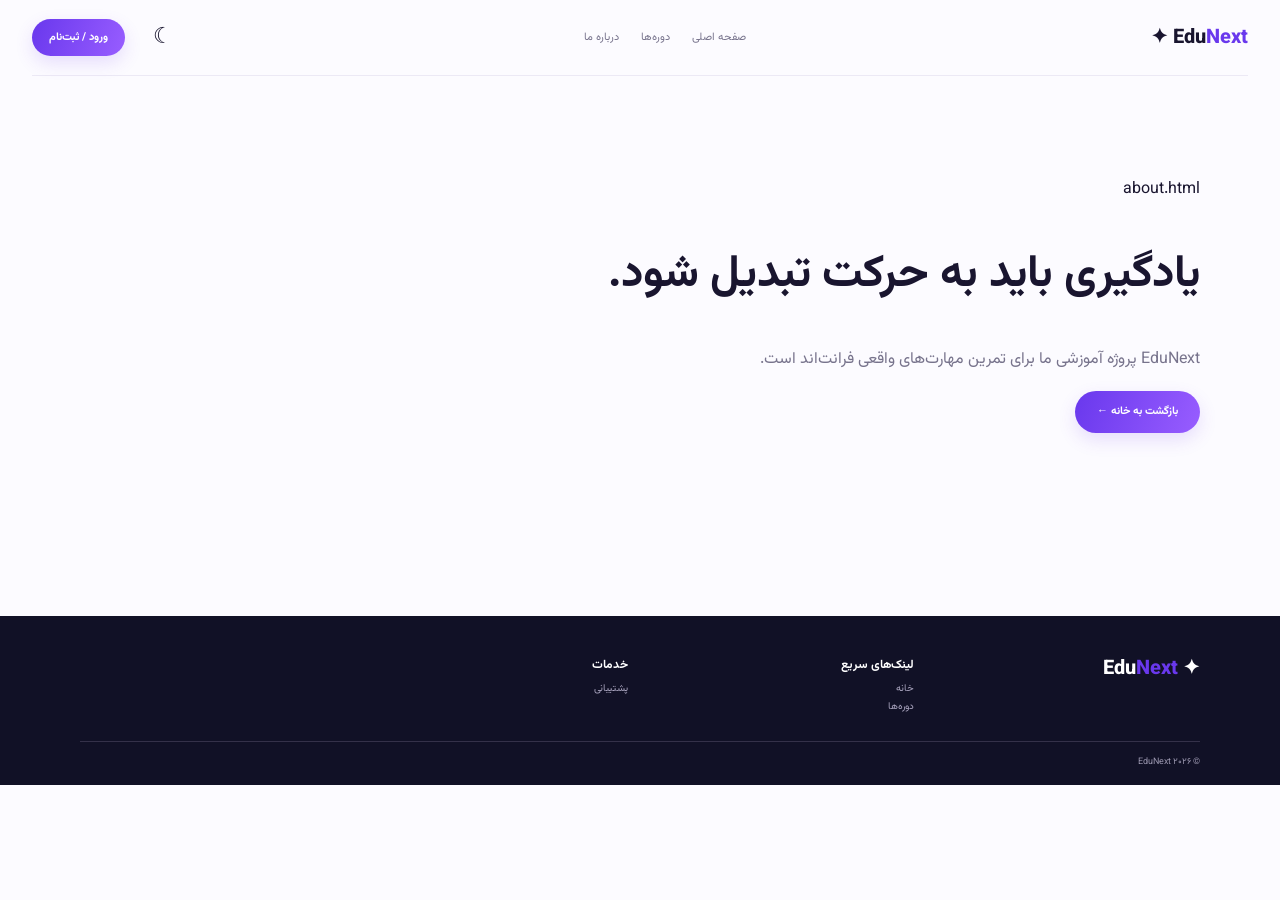
==== about.html @ 9e2955ca "EduNext: dark mode and scroll reveal" ====
<!doctype html>
<html lang="fa" dir="rtl">

<head>
    <meta charset="UTF-8">
    <meta name="viewport" content="width=device-width,initial-scale=1">
    <title>یادگیری باید به حرکت تبدیل شود. | EduNext</title>
    <link rel="stylesheet" href="css/styles.css">
    <script src="js/app.js" defer></script>
</head>

<body>
    <header class="header"><a class="logo" href="index.html">✦ Edu<span>Next</span></a>
        <nav><a href="index.html">صفحه اصلی</a><a href="courses.html">دوره‌ها</a><a href="about.html">درباره ما</a>
        </nav>
        <div class="tools"><button class="icon" data-theme-toggle aria-label="تغییر حالت شب و روز">☾</button><a
                class="btn small" href="auth.html">ورود / ثبت‌نام</a></div>
    </header>
    <main class="inner-page wrap"><label>about.html</label>
        <h1>یادگیری باید به حرکت تبدیل شود.</h1>
        <p>EduNext پروژه آموزشی ما برای تمرین مهارت‌های واقعی فرانت‌اند است.</p><a class="btn" href="index.html">بازگشت
            به خانه ←</a>
    </main>
    <footer>
        <div class="footer wrap">
            <div><a class="logo" href="index.html">✦ Edu<span>Next</span></a></div>
            <div><b>لینک‌های سریع</b><a href="index.html">خانه</a><a href="courses.html">دوره‌ها</a></div>
            <div><b>خدمات</b><a href="about.html">پشتیبانی</a></div><small>© ۲۰۲۶ EduNext</small>
        </div>
    </footer>
</body>

</html>
---- css/styles.css ----
@import url('https://fonts.googleapis.com/css2?family=Vazirmatn:wght@400;500;600;700;800&display=swap');

:root {
    --bg: #fcfbff;
    --surface: #fff;
    --ink: #19152f;
    --muted: #77738c;
    --line: #ece9f5;
    --purple: #6938ed;
    --pale: #f0eaff;
    --footer: #111126;
    --shadow: 0 12px 35px #34206412
}

* {
    box-sizing: border-box
}

body {
    margin: 0;
    background: var(--bg);
    color: var(--ink);
    font-family: Vazirmatn, Tahoma, sans-serif;
    line-height: 1.8
}

a {
    text-decoration: none;
    color: inherit
}

button,
input {
    font: inherit
}

.wrap {
    width: min(1120px, calc(100% - 64px));
    margin: auto
}

.header {
    width: min(1280px, calc(100% - 64px));
    min-height: 76px;
    margin: auto;
    display: flex;
    align-items: center;
    justify-content: space-between;
    gap: 20px;
    border-bottom: 1px solid var(--line)
}

.logo {
    direction: ltr;
    font-size: 20px;
    font-weight: 800
}

.logo b {
    color: var(--purple)
}

.logo span {
    color: var(--purple)
}

nav,
.tools {
    display: flex;
    align-items: center;
    gap: 22px
}

nav a {
    font-size: 11px;
    color: var(--muted);
    padding: 10px 0
}

nav a:hover,
nav a.active {
    color: var(--purple);
    border-bottom: 2px solid var(--purple)
}

.icon {
    border: 0;
    background: none;
    color: var(--ink);
    font-size: 22px;
    cursor: pointer
}

.btn {
    display: inline-flex;
    align-items: center;
    justify-content: center;
    gap: 8px;
    padding: 11px 22px;
    border-radius: 30px;
    background: linear-gradient(110deg, #6938ed, #985dff);
    color: white;
    font-size: 11px;
    font-weight: 700;
    box-shadow: 0 7px 18px #6938ed26
}

.btn.small {
    padding: 9px 17px
}

.btn.outline {
    background: transparent;
    border: 1px solid #b9a6ec;
    color: var(--ink);
    box-shadow: none
}

.hero {
    min-height: 370px;
    display: grid;
    grid-template-columns: 1fr 1fr;
    align-items: center;
    gap: 30px;
    overflow: hidden
}

.hero-copy {
    padding: 30px 0
}

.hero-copy label,
.courses label,
.reviews>label {
    color: var(--purple);
    font-size: 11px;
    font-weight: 700
}

.hero h1 {
    font-size: clamp(36px, 4.5vw, 54px);
    line-height: 1.45;
    margin: 12px 0
}

.hero h1 em {
    font-style: normal;
    color: var(--purple)
}

.hero-copy p {
    max-width: 450px;
    color: var(--muted);
    font-size: 13px;
    line-height: 2.1
}

.actions {
    display: flex;
    gap: 12px;
    margin-top: 22px
}

.art {
    height: 340px;
    position: relative;
    isolation: isolate
}

.blob {
    position: absolute;
    inset: -35px -25px -20px;
    background: radial-gradient(ellipse, #c5a5ff 0, #e7dcff 55%, transparent 72%);
    border-radius: 50%
}

.person {
    position: absolute;
    bottom: 0;
    left: 12%;
    width: 70%;
    height: 285px
}

.hair {
    position: absolute;
    z-index: 3;
    top: 3px;
    left: 34%;
    width: 115px;
    height: 150px;
    border-radius: 55%;
    background: #21152f
}

.face {
    position: absolute;
    z-index: 2;
    top: 34px;
    left: 43%;
    width: 85px;
    height: 100px;
    border-radius: 48%;
    background: linear-gradient(120deg, #f4c5a5, #d99578)
}

.hoodie {
    position: absolute;
    bottom: 0;
    left: 15%;
    width: 75%;
    height: 150px;
    border-radius: 90px 90px 0 0;
    background: linear-gradient(120deg, #4b22a6, #9562ec)
}

.laptop {
    position: absolute;
    z-index: 4;
    bottom: 7px;
    left: 0;
    width: 63%;
    height: 105px;
    border: 7px solid #c9c8d8;
    border-radius: 10px;
    background: linear-gradient(140deg, #22233e, #55516e);
    color: white;
    text-align: center;
    padding-top: 20px;
    transform: skewY(-7deg)
}

.laptop b {
    color: #bca0ff;
    font-size: 22px
}

.chip {
    position: absolute;
    z-index: 5;
    background: white;
    border: 1px solid #eee7ff;
    border-radius: 13px;
    box-shadow: var(--shadow);
    color: var(--purple)
}

.rating {
    left: 1%;
    top: 48%;
    padding: 8px 13px;
    display: grid;
    transform: rotate(-6deg)
}

.rating b {
    font-size: 21px
}

.rating small {
    font-size: 9px
}

.play {
    right: 10%;
    top: 30%;
    padding: 8px 15px;
    font-size: 24px
}

.cap {
    right: 3%;
    top: 10%;
    padding: 5px 13px;
    font-size: 28px
}

.benefits {
    display: grid;
    grid-template-columns: repeat(4, 1fr);
    padding: 17px;
    border: 1px solid var(--line);
    border-radius: 25px;
    background: var(--surface);
    box-shadow: var(--shadow)
}

.benefits article {
    display: flex;
    align-items: center;
    justify-content: center;
    gap: 10px;
    border-left: 1px solid var(--line)
}

.benefits article:last-child {
    border: 0
}

.benefits i {
    font-style: normal;
    color: var(--purple);
    font-size: 26px
}

.benefits b,
.benefits small {
    display: block
}

.benefits b {
    font-size: 10px
}

.benefits small {
    font-size: 9px;
    color: var(--muted)
}

.courses,
.reviews {
    padding-block: 60px 25px
}

.heading {
    display: flex;
    align-items: end;
    justify-content: space-between;
    margin-bottom: 18px
}

.heading h2,
.reviews h2 {
    font-size: 22px;
    margin: 5px 0
}

.grid {
    display: grid;
    grid-template-columns: repeat(4, 1fr);
    gap: 13px
}

.course {
    border: 1px solid var(--line);
    border-radius: 12px;
    overflow: hidden;
    background: var(--surface);
    box-shadow: var(--shadow);
    transition: .25s
}

.course:hover {
    transform: translateY(-5px)
}

.cover {
    height: 110px;
    display: grid;
    place-items: center;
    position: relative;
    color: white
}

.cover strong {
    font-size: 34px;
    z-index: 1
}

.cover span {
    position: absolute;
    bottom: 9px;
    left: 10px;
    border: 1px solid white;
    border-radius: 50%;
    padding: 4px 8px
}

.ux {
    background: linear-gradient(130deg, #21143e, #7860b9)
}

.py {
    background: linear-gradient(130deg, #092e4d, #167fa3)
}

.js {
    background: linear-gradient(130deg, #17192b, #51456f)
}

.design {
    background: linear-gradient(130deg, #17182f, #9a6a53)
}

.info {
    padding: 10px
}

.info b {
    font-size: 11px
}

.info small {
    display: flex;
    justify-content: space-between;
    margin-top: 8px;
    padding-top: 7px;
    border-top: 1px solid var(--line);
    font-size: 9px;
    color: var(--muted)
}

.info i {
    font-style: normal;
    color: #ffb52e
}

.promo {
    margin-top: 25px;
    padding: 25px 32px;
    display: flex;
    justify-content: space-between;
    align-items: center;
    border-radius: 17px;
    background: radial-gradient(ellipse at 85%, #a66bff, transparent 42%), linear-gradient(110deg, #15112e, #743be4);
    color: white
}

.promo small {
    padding: 5px 12px;
    border-radius: 20px;
    background: #ffffff20
}

.promo h2 {
    font-size: 19px;
    margin: 9px 0 2px
}

.promo p {
    font-size: 11px;
    color: #e5dcff;
    margin: 0 0 12px
}

.white {
    background: white;
    color: #30206d
}

.promo-art {
    font-size: 80px
}

.promo-art b {
    font-size: 45px;
    color: #c8aaff
}

.review-grid {
    display: grid;
    grid-template-columns: repeat(3, 1fr);
    gap: 13px
}

.review-grid article {
    padding: 18px;
    border: 1px solid var(--line);
    border-radius: 12px;
    background: var(--surface);
    font-size: 11px;
    box-shadow: var(--shadow)
}

.review-grid b {
    display: block;
    margin-top: 12px;
    color: var(--purple);
    font-size: 10px
}

.newsletter {
    display: flex;
    align-items: center;
    gap: 15px;
    margin-block: 28px 12px;
    padding: 15px 22px;
    border-radius: 15px;
    background: #17142d;
    color: white
}

.newsletter>b {
    font-size: 25px;
    color: #a77aff
}

.newsletter strong {
    flex: 1;
    font-size: 11px
}

.newsletter form {
    display: flex;
    width: 44%;
    padding: 4px;
    border-radius: 30px;
    background: white
}

.newsletter input {
    width: 100%;
    min-width: 0;
    border: 0;
    outline: 0;
    padding: 7px 12px;
    font-size: 10px
}

.newsletter button {
    border: 0;
    border-radius: 25px;
    padding: 8px 14px;
    background: var(--purple);
    color: white;
    font-size: 10px;
    white-space: nowrap
}

footer {
    background: var(--footer);
    color: white
}

.footer {
    display: grid;
    grid-template-columns: repeat(4, 1fr);
    gap: 25px;
    padding-block: 35px 15px
}

.footer p,
.footer a:not(.logo) {
    display: block;
    color: #aaa5bf;
    font-size: 10px
}

.footer b {
    font-size: 12px
}

.footer>small {
    grid-column: 1/-1;
    border-top: 1px solid #343149;
    padding-top: 12px;
    color: #9b97af;
    font-size: 9px
}

.inner-page {
    min-height: 60vh;
    padding-block: 100px
}

.inner-page h1 {
    font-size: 45px
}

.inner-page p {
    color: var(--muted)
}

/* این افکت بعد از اینکه خودت JavaScript آن را بنویسی فعال می‌شود. */
.reveal-ready [data-reveal] {
    opacity: 0;
    transform: translateY(28px);
    transition: opacity .7s, transform .7s
}

.reveal-ready [data-reveal].is-visible {
    opacity: 1;
    transform: translateY(0)
}

/* حالت شب */
body.dark {
    --bg: #0f0d1f;
    --surface: #1a1730;
    --ink: #f3f0ff;
    --muted: #a5a0bf;
    --line: #2b2745;
    --pale: #241f40;
    --footer: #08071a;
    --shadow: 0 12px 35px #00000040
}

body.dark .chip,
body.dark .newsletter form {
    background: var(--surface);
    border-color: var(--line)
}

body.dark .btn.outline {
    border-color: #6e5aa8
}

body.dark .blob {
    opacity: .45
}

body,
.header,
.course,
.review-grid article,
.benefits {
    transition: background-color .3s, color .3s, border-color .3s
}

@media(max-width:850px) {
    .header {
        flex-wrap: wrap;
        padding-block: 12px
    }

    .header nav {
        order: 3;
        width: 100%;
        justify-content: center
    }

    .hero {
        gap: 10px
    }

    .benefits {
        grid-template-columns: repeat(2, 1fr);
        gap: 14px
    }

    .grid {
        grid-template-columns: repeat(2, 1fr)
    }

    .review-grid {
        grid-template-columns: 1fr
    }
}

@media(max-width:580px) {

    .wrap,
    .header {
        width: calc(100% - 32px)
    }

    .header nav {
        gap: 12px;
        overflow: auto;
        justify-content: flex-start
    }

    .header nav a {
        white-space: nowrap;
        font-size: 10px
    }

    .hero {
        grid-template-columns: 1fr;
        padding-top: 20px
    }

    .hero h1 {
        font-size: 38px
    }

    .art {
        height: 270px;
        grid-row: 2
    }

    .benefits {
        padding: 13px 8px
    }

    .benefits article {
        justify-content: flex-start
    }

    .benefits b {
        font-size: 9px
    }

    .heading h2,
    .reviews h2 {
        font-size: 17px
    }

    .grid {
        gap: 8px
    }

    .cover {
        height: 90px
    }

    .info b {
        font-size: 10px
    }

    .promo {
        padding: 20px
    }

    .promo h2 {
        font-size: 15px
    }

    .promo-art {
        font-size: 55px
    }

    .newsletter {
        flex-wrap: wrap
    }

    .newsletter strong {
        flex-basis: 80%
    }

    .newsletter form {
        width: 100%
    }

    .footer {
        grid-template-columns: repeat(2, 1fr)
    }
}
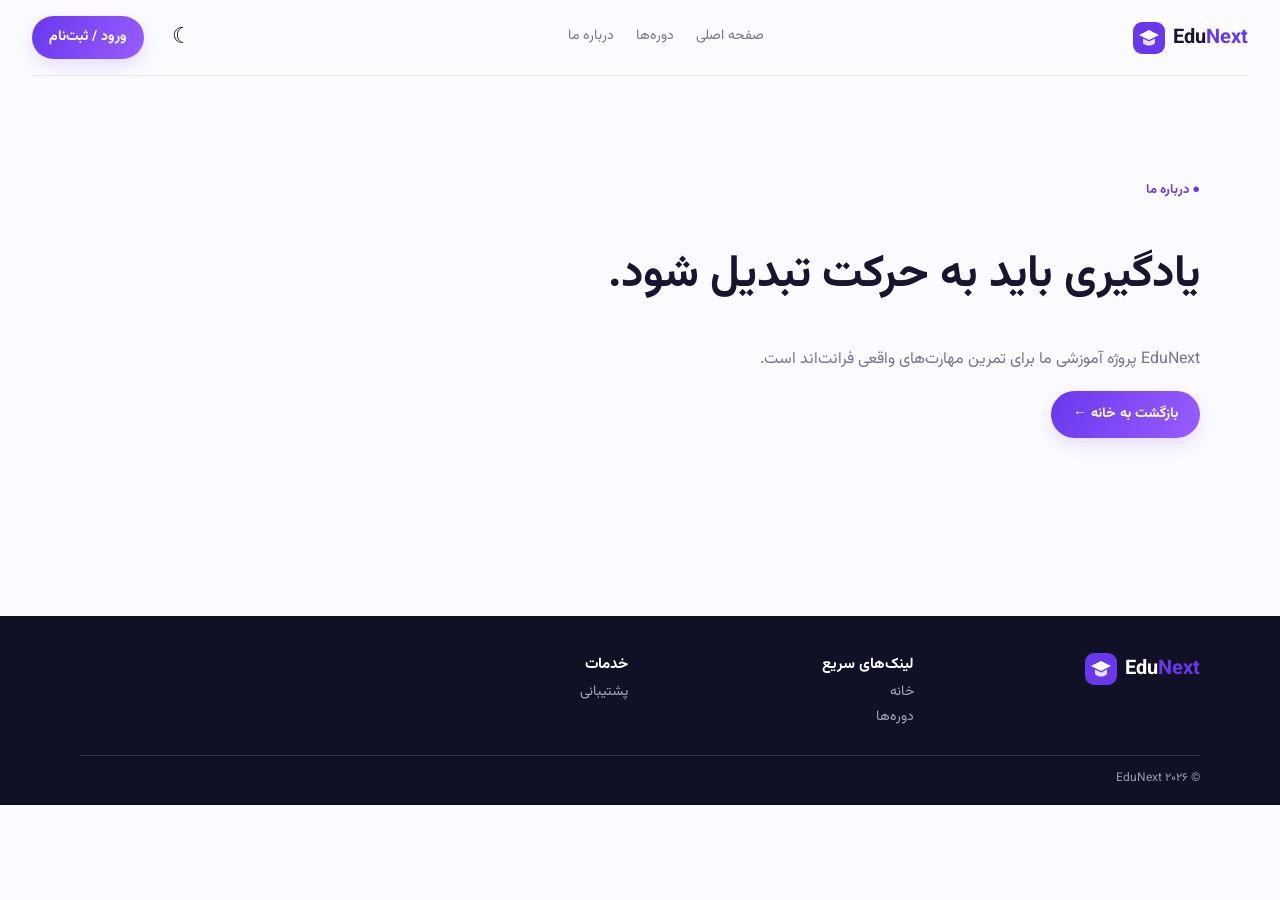
==== commit f1704f5a: "Change of appearance" ====
--- a/about.html
+++ b/about.html
@@ -4,26 +4,30 @@
 <head>
     <meta charset="UTF-8">
     <meta name="viewport" content="width=device-width,initial-scale=1">
+    <link rel="icon" type="image/svg+xml" href="favicon.svg">
     <title>یادگیری باید به حرکت تبدیل شود. | EduNext</title>
     <link rel="stylesheet" href="css/styles.css">
     <script src="js/app.js" defer></script>
 </head>
 
 <body>
-    <header class="header"><a class="logo" href="index.html">✦ Edu<span>Next</span></a>
-        <nav><a href="index.html">صفحه اصلی</a><a href="courses.html">دوره‌ها</a><a href="about.html">درباره ما</a>
+    <header class="header"><a class="logo" href="index.html"><svg class="logo-mark" viewBox="0 0 32 32" width="32" height="32" aria-hidden="true"><rect width="32" height="32" rx="9" fill="#6938ed"/><path d="M16 8 6 13l10 5 10-5-10-5Z" fill="#fff"/><path d="M10 16.5v4c0 1.5 2.7 3 6 3s6-1.5 6-3v-4l-6 3-6-3Z" fill="#fff" opacity=".85"/></svg><strong class="logo-text">Edu<span>Next</span></strong></a>
+        <nav data-nav><a href="index.html">صفحه اصلی</a><a href="courses.html">دوره‌ها</a><a href="about.html">درباره ما</a>
         </nav>
         <div class="tools"><button class="icon" data-theme-toggle aria-label="تغییر حالت شب و روز">☾</button><a
-                class="btn small" href="auth.html">ورود / ثبت‌نام</a></div>
+                class="btn small" href="auth.html">ورود / ثبت‌نام</a>
+            <button class="icon menu-toggle" data-menu-toggle aria-label="باز و بسته کردن منو"
+                aria-expanded="false">☰</button>
+        </div>
     </header>
-    <main class="inner-page wrap"><label>about.html</label>
+    <main class="inner-page wrap"><label>● درباره ما</label>
         <h1>یادگیری باید به حرکت تبدیل شود.</h1>
         <p>EduNext پروژه آموزشی ما برای تمرین مهارت‌های واقعی فرانت‌اند است.</p><a class="btn" href="index.html">بازگشت
             به خانه ←</a>
     </main>
     <footer>
         <div class="footer wrap">
-            <div><a class="logo" href="index.html">✦ Edu<span>Next</span></a></div>
+            <div><a class="logo" href="index.html"><svg class="logo-mark" viewBox="0 0 32 32" width="32" height="32" aria-hidden="true"><rect width="32" height="32" rx="9" fill="#6938ed"/><path d="M16 8 6 13l10 5 10-5-10-5Z" fill="#fff"/><path d="M10 16.5v4c0 1.5 2.7 3 6 3s6-1.5 6-3v-4l-6 3-6-3Z" fill="#fff" opacity=".85"/></svg><strong class="logo-text">Edu<span>Next</span></strong></a></div>
             <div><b>لینک‌های سریع</b><a href="index.html">خانه</a><a href="courses.html">دوره‌ها</a></div>
             <div><b>خدمات</b><a href="about.html">پشتیبانی</a></div><small>© ۲۰۲۶ EduNext</small>
         </div>
--- a/css/styles.css
+++ b/css/styles.css
@@ -1,4 +1,9 @@
-@import url('https://fonts.googleapis.com/css2?family=Vazirmatn:wght@400;500;600;700;800&display=swap');
+@font-face {
+    font-family: "Vazirmatn";
+    src: url("../font/Vazirmatn[wght].woff2") format("woff2");
+    font-weight: 100 900;
+    font-display: swap;
+}
 
 :root {
     --bg: #fcfbff;
@@ -52,6 +57,9 @@
 
 .logo {
     direction: ltr;
+    display: inline-flex;
+    align-items: center;
+    gap: 8px;
     font-size: 20px;
     font-weight: 800
 }
@@ -72,9 +80,11 @@
 }
 
 nav a {
-    font-size: 11px;
+    font-size: 14px;
     color: var(--muted);
-    padding: 10px 0
+    padding: 10px 0;
+    border-bottom: 2px solid transparent;
+    transition: color .2s, border-color .2s
 }
 
 nav a:hover,
@@ -100,9 +110,10 @@
     border-radius: 30px;
     background: linear-gradient(110deg, #6938ed, #985dff);
     color: white;
-    font-size: 11px;
+    font-size: 14px;
     font-weight: 700;
-    box-shadow: 0 7px 18px #6938ed26
+    box-shadow: 0 7px 18px #6938ed26;
+    transition: transform .2s, box-shadow .2s
 }
 
 .btn.small {
@@ -133,7 +144,7 @@
 .courses label,
 .reviews>label {
     color: var(--purple);
-    font-size: 11px;
+    font-size: 13px;
     font-weight: 700
 }
 
@@ -151,7 +162,7 @@
 .hero-copy p {
     max-width: 450px;
     color: var(--muted);
-    font-size: 13px;
+    font-size: 16px;
     line-height: 2.1
 }
 
@@ -174,66 +185,11 @@
     border-radius: 50%
 }
 
-.person {
-    position: absolute;
-    bottom: 0;
-    left: 12%;
-    width: 70%;
-    height: 285px
-}
-
-.hair {
-    position: absolute;
-    z-index: 3;
-    top: 3px;
-    left: 34%;
-    width: 115px;
-    height: 150px;
-    border-radius: 55%;
-    background: #21152f
-}
-
-.face {
-    position: absolute;
-    z-index: 2;
-    top: 34px;
-    left: 43%;
-    width: 85px;
-    height: 100px;
-    border-radius: 48%;
-    background: linear-gradient(120deg, #f4c5a5, #d99578)
-}
-
-.hoodie {
-    position: absolute;
-    bottom: 0;
-    left: 15%;
-    width: 75%;
-    height: 150px;
-    border-radius: 90px 90px 0 0;
-    background: linear-gradient(120deg, #4b22a6, #9562ec)
-}
-
-.laptop {
-    position: absolute;
-    z-index: 4;
-    bottom: 7px;
-    left: 0;
-    width: 63%;
-    height: 105px;
-    border: 7px solid #c9c8d8;
-    border-radius: 10px;
-    background: linear-gradient(140deg, #22233e, #55516e);
-    color: white;
-    text-align: center;
-    padding-top: 20px;
-    transform: skewY(-7deg)
-}
-
-.laptop b {
-    color: #bca0ff;
-    font-size: 22px
-}
+
+
+
+
+
 
 .chip {
     position: absolute;
@@ -258,7 +214,7 @@
 }
 
 .rating small {
-    font-size: 9px
+    font-size: 12px
 }
 
 .play {
@@ -309,11 +265,11 @@
 }
 
 .benefits b {
-    font-size: 10px
+    font-size: 14px
 }
 
 .benefits small {
-    font-size: 9px;
+    font-size: 12px;
     color: var(--muted)
 }
 
@@ -331,7 +287,7 @@
 
 .heading h2,
 .reviews h2 {
-    font-size: 22px;
+    font-size: 28px;
     margin: 5px 0
 }
 
@@ -397,7 +353,7 @@
 }
 
 .info b {
-    font-size: 11px
+    font-size: 15px
 }
 
 .info small {
@@ -406,7 +362,7 @@
     margin-top: 8px;
     padding-top: 7px;
     border-top: 1px solid var(--line);
-    font-size: 9px;
+    font-size: 13px;
     color: var(--muted)
 }
 
@@ -433,12 +389,12 @@
 }
 
 .promo h2 {
-    font-size: 19px;
+    font-size: 24px;
     margin: 9px 0 2px
 }
 
 .promo p {
-    font-size: 11px;
+    font-size: 14px;
     color: #e5dcff;
     margin: 0 0 12px
 }
@@ -452,7 +408,11 @@
     font-size: 80px
 }
 
-.promo-art b {
+.promo-art .ico {
+    stroke-width: 1.2
+}
+
+.promo-art .ico:last-child {
     font-size: 45px;
     color: #c8aaff
 }
@@ -468,7 +428,7 @@
     border: 1px solid var(--line);
     border-radius: 12px;
     background: var(--surface);
-    font-size: 11px;
+    font-size: 14px;
     box-shadow: var(--shadow)
 }
 
@@ -476,7 +436,7 @@
     display: block;
     margin-top: 12px;
     color: var(--purple);
-    font-size: 10px
+    font-size: 13px
 }
 
 .newsletter {
@@ -497,7 +457,7 @@
 
 .newsletter strong {
     flex: 1;
-    font-size: 11px
+    font-size: 15px
 }
 
 .newsletter form {
@@ -505,7 +465,13 @@
     width: 44%;
     padding: 4px;
     border-radius: 30px;
-    background: white
+    background: white;
+    overflow: hidden;
+    transition: box-shadow .2s
+}
+
+.newsletter form:focus-within {
+    box-shadow: 0 0 0 3px #a77aff66
 }
 
 .newsletter input {
@@ -513,17 +479,26 @@
     min-width: 0;
     border: 0;
     outline: 0;
-    padding: 7px 12px;
-    font-size: 10px
+    padding: 12px 18px;
+    font-size: 15px;
+    color: var(--ink);
+    background: transparent
+}
+
+.newsletter input::placeholder {
+    color: var(--muted);
+    opacity: 1
 }
 
 .newsletter button {
     border: 0;
     border-radius: 25px;
-    padding: 8px 14px;
+    padding: 12px 22px;
     background: var(--purple);
     color: white;
-    font-size: 10px;
+    font-size: 14px;
+    font-weight: 700;
+    cursor: pointer;
     white-space: nowrap
 }
 
@@ -543,11 +518,11 @@
 .footer a:not(.logo) {
     display: block;
     color: #aaa5bf;
-    font-size: 10px
+    font-size: 14px
 }
 
 .footer b {
-    font-size: 12px
+    font-size: 15px
 }
 
 .footer>small {
@@ -555,7 +530,7 @@
     border-top: 1px solid #343149;
     padding-top: 12px;
     color: #9b97af;
-    font-size: 9px
+    font-size: 12px
 }
 
 .inner-page {
@@ -584,7 +559,7 @@
 }
 
 /* حالت شب */
-body.dark {
+.dark {
     --bg: #0f0d1f;
     --surface: #1a1730;
     --ink: #f3f0ff;
@@ -595,17 +570,17 @@
     --shadow: 0 12px 35px #00000040
 }
 
-body.dark .chip,
-body.dark .newsletter form {
+.dark .chip,
+.dark .newsletter form {
     background: var(--surface);
     border-color: var(--line)
 }
 
-body.dark .btn.outline {
+.dark .btn.outline {
     border-color: #6e5aa8
 }
 
-body.dark .blob {
+.dark .blob {
     opacity: .45
 }
 
@@ -662,7 +637,7 @@
 
     .header nav a {
         white-space: nowrap;
-        font-size: 10px
+        font-size: 13px
     }
 
     .hero {
@@ -688,12 +663,12 @@
     }
 
     .benefits b {
-        font-size: 9px
+        font-size: 12px
     }
 
     .heading h2,
     .reviews h2 {
-        font-size: 17px
+        font-size: 22px
     }
 
     .grid {
@@ -705,7 +680,7 @@
     }
 
     .info b {
-        font-size: 10px
+        font-size: 13px
     }
 
     .promo {
@@ -713,7 +688,7 @@
     }
 
     .promo h2 {
-        font-size: 15px
+        font-size: 19px
     }
 
     .promo-art {
@@ -735,4 +710,285 @@
     .footer {
         grid-template-columns: repeat(2, 1fr)
     }
-}+}
+
+/* منوی موبایل */
+.menu-toggle {
+    display: none
+}
+
+@media(max-width:850px) {
+    .menu-toggle {
+        display: inline-block
+    }
+
+    .header nav {
+        display: none
+    }
+
+    .header nav.open {
+        display: flex;
+        flex-direction: column;
+        align-items: flex-start;
+        gap: 4px;
+        padding-bottom: 12px
+    }
+
+    .header nav.open a {
+        width: 100%;
+        font-size: 14px;
+        padding: 10px 0
+    }
+}
+
+/* رنگ کاور بر اساس دسته */
+.cover.programming {
+    background: linear-gradient(130deg, #092e4d, #167fa3)
+}
+
+.cover.web {
+    background: linear-gradient(130deg, #17192b, #51456f)
+}
+
+.cover.tools {
+    background: linear-gradient(130deg, #17182f, #9a6a53)
+}
+
+.cover.fundamentals {
+    background: linear-gradient(130deg, #21143e, #7860b9)
+}
+
+/* جست و جوی دوره ها */
+.search {
+    width: 100%;
+    max-width: 420px;
+    margin: 20px 0;
+    padding: 12px 20px;
+    border: 1px solid var(--line);
+    border-radius: 30px;
+    background: var(--surface);
+    color: var(--ink);
+    font-size: 14px;
+    outline: 0
+}
+
+.search:focus {
+    border-color: var(--purple)
+}
+
+.filters {
+    display: flex;
+    flex-wrap: wrap;
+    gap: 10px;
+    margin-bottom: 22px
+}
+
+.chip-btn {
+    padding: 8px 18px;
+    border: 1px solid var(--line);
+    border-radius: 30px;
+    background: var(--surface);
+    color: var(--ink);
+    font-size: 13px;
+    cursor: pointer;
+    transition: .2s
+}
+
+.chip-btn:hover {
+    border-color: var(--purple)
+}
+
+.chip-btn.active {
+    background: var(--purple);
+    border-color: var(--purple);
+    color: white
+}
+
+.empty-message {
+    grid-column: 1 / -1;
+    padding: 40px 0;
+    text-align: center;
+    color: var(--muted);
+    font-size: 15px
+}
+
+.newsletter {
+    flex-wrap: wrap
+}
+
+.form-message {
+    flex-basis: 100%;
+    margin: 0;
+    font-size: 13px
+}
+
+.form-message:empty {
+    display: none
+}
+
+.form-message.error {
+    color: #ff8a9b
+}
+
+.form-message.success {
+    color: #7be0a5
+}
+
+/* آیکون‌های SVG و تصویرسازی */
+.ico {
+    width: 1em;
+    height: 1em;
+    flex: none;
+    fill: none;
+    stroke: currentColor;
+    stroke-width: 2;
+    stroke-linecap: round;
+    stroke-linejoin: round;
+    vertical-align: -.125em
+}
+
+.chip .ico {
+    display: block
+}
+
+.hero-svg {
+    position: absolute;
+    inset: 0;
+    z-index: 1;
+    width: 88%;
+    height: 100%;
+    margin: auto
+}
+
+.promo-art {
+    display: flex;
+    align-items: center;
+    gap: 8px;
+    line-height: 1
+}
+
+.social {
+    display: flex;
+    gap: 10px
+}
+
+.social-icon {
+    display: grid;
+    place-items: center;
+    width: 36px;
+    height: 36px;
+    border: 1px solid #343149;
+    border-radius: 50%;
+    color: #aaa5bf;
+    font-size: 16px;
+    font-weight: 700
+}
+
+.inner-page label {
+    color: var(--purple);
+    font-size: 13px;
+    font-weight: 700
+}
+
+/* حرکت و تعامل */
+html {
+    scroll-behavior: smooth
+}
+
+@media (prefers-reduced-motion: no-preference) {
+    @view-transition {
+        navigation: auto
+    }
+}
+
+.btn:hover {
+    transform: translateY(-2px);
+    box-shadow: 0 12px 24px #6938ed40
+}
+
+.btn.outline:hover {
+    border-color: var(--purple);
+    box-shadow: none
+}
+
+.btn:active {
+    transform: translateY(0)
+}
+
+.icon {
+    transition: transform .2s
+}
+
+.icon:hover {
+    transform: scale(1.12)
+}
+
+.course:hover {
+    box-shadow: 0 18px 40px #34206426
+}
+
+.cover span {
+    transition: .2s
+}
+
+.course:hover .cover span {
+    background: white;
+    color: var(--purple)
+}
+
+:focus-visible {
+    outline: 3px solid #a77aff;
+    outline-offset: 3px
+}
+
+[data-courses-list] .course {
+    animation: card-in .45s ease both
+}
+
+[data-courses-list] .course:nth-child(2) {
+    animation-delay: 0.06s
+}
+
+[data-courses-list] .course:nth-child(3) {
+    animation-delay: 0.12s
+}
+
+[data-courses-list] .course:nth-child(4) {
+    animation-delay: 0.18s
+}
+
+[data-courses-list] .course:nth-child(5) {
+    animation-delay: 0.24s
+}
+
+[data-courses-list] .course:nth-child(6) {
+    animation-delay: 0.30s
+}
+
+[data-courses-list] .course:nth-child(7) {
+    animation-delay: 0.36s
+}
+
+[data-courses-list] .course:nth-child(8) {
+    animation-delay: 0.42s
+}
+
+@keyframes card-in {
+    from {
+        opacity: 0;
+        transform: translateY(16px)
+    }
+}
+
+@media (prefers-reduced-motion: reduce) {
+    html {
+        scroll-behavior: auto
+    }
+
+    *,
+    *::before,
+    *::after {
+        animation: none !important;
+        transition: none !important
+    }
+}
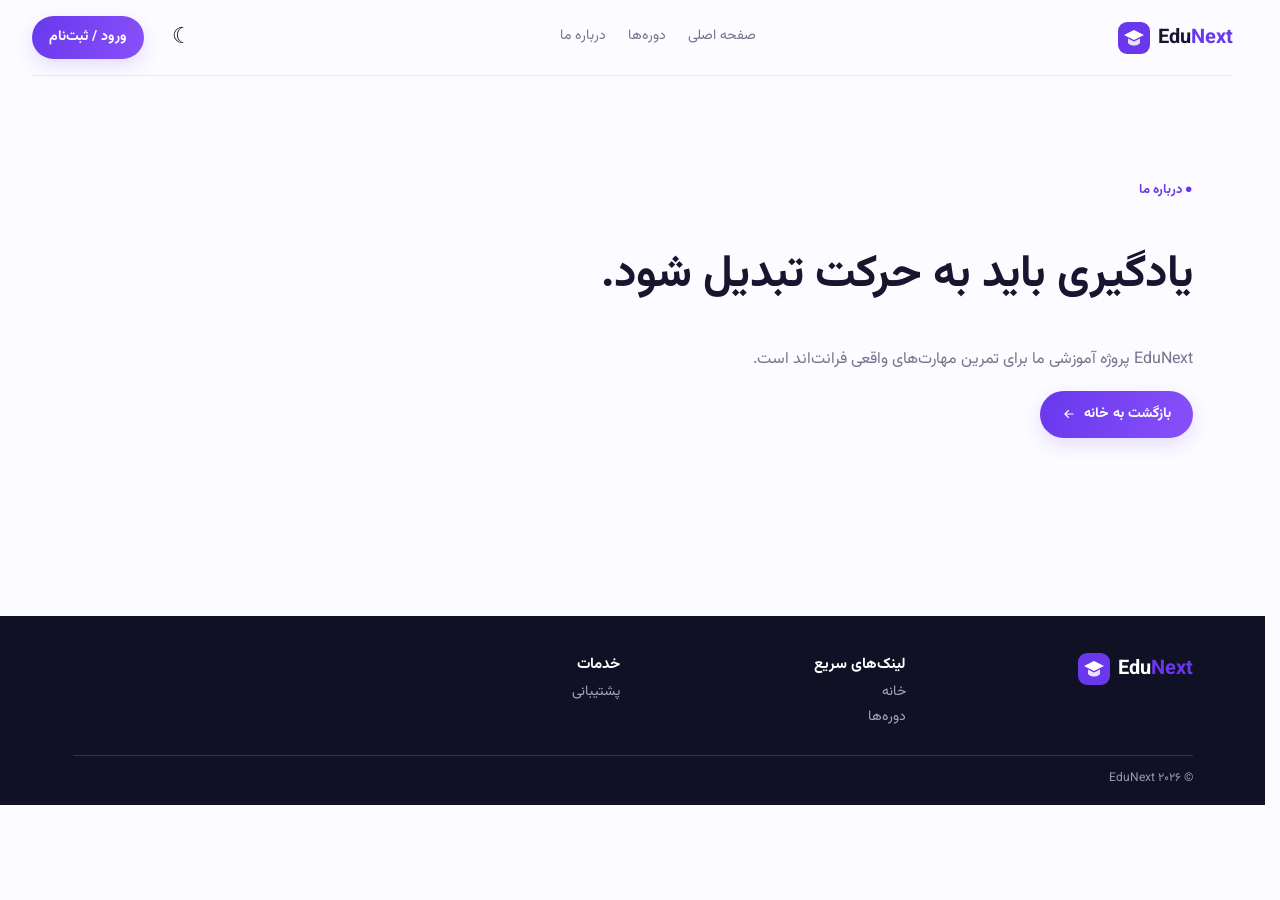
==== commit 18181027: "Change of appearance 2" ====
--- a/about.html
+++ b/about.html
@@ -23,7 +23,7 @@
     <main class="inner-page wrap"><label>● درباره ما</label>
         <h1>یادگیری باید به حرکت تبدیل شود.</h1>
         <p>EduNext پروژه آموزشی ما برای تمرین مهارت‌های واقعی فرانت‌اند است.</p><a class="btn" href="index.html">بازگشت
-            به خانه ←</a>
+            به خانه <svg class="ico ico-left" viewBox="0 0 24 24" aria-hidden="true"><path d="M19 12H5m6-6-6 6 6 6"/></svg></a>
     </main>
     <footer>
         <div class="footer wrap">
--- a/css/styles.css
+++ b/css/styles.css
@@ -323,15 +323,6 @@
     z-index: 1
 }
 
-.cover span {
-    position: absolute;
-    bottom: 9px;
-    left: 10px;
-    border: 1px solid white;
-    border-radius: 50%;
-    padding: 4px 8px
-}
-
 .ux {
     background: linear-gradient(130deg, #21143e, #7860b9)
 }
@@ -927,15 +918,6 @@
     box-shadow: 0 18px 40px #34206426
 }
 
-.cover span {
-    transition: .2s
-}
-
-.course:hover .cover span {
-    background: white;
-    color: var(--purple)
-}
-
 :focus-visible {
     outline: 3px solid #a77aff;
     outline-offset: 3px
@@ -992,3 +974,209 @@
         transition: none !important
     }
 }
+
+/* کارت دوره (نسخه‌ی جدید) */
+.course {
+    position: relative;
+    border-radius: 18px;
+    transition: transform .3s, box-shadow .3s, border-color .3s
+}
+
+.course:hover {
+    transform: translateY(-6px);
+    border-color: #b9a6ec;
+    box-shadow: 0 22px 44px #34206430
+}
+
+.course:active {
+    transform: translateY(-2px)
+}
+
+.cover {
+    height: 130px;
+    overflow: hidden
+}
+
+.cover::before {
+    content: "";
+    position: absolute;
+    inset: 0;
+    background: radial-gradient(circle at 80% 20%, #ffffff30, transparent 55%)
+}
+
+.cover strong {
+    position: relative;
+    font-size: 38px;
+    transition: transform .35s
+}
+
+.course:hover .cover strong {
+    transform: scale(1.12)
+}
+
+.level {
+    position: absolute;
+    top: 12px;
+    right: 12px;
+    padding: 2px 10px;
+    border-radius: 20px;
+    background: #ffffff26;
+    font-size: 12px;
+    font-weight: 600
+}
+
+.fav {
+    position: absolute;
+    z-index: 2;
+    top: 10px;
+    left: 10px;
+    display: grid;
+    place-items: center;
+    width: 34px;
+    height: 34px;
+    border: 0;
+    border-radius: 50%;
+    background: #ffffff26;
+    color: white;
+    font-size: 18px;
+    cursor: pointer;
+    transition: transform .2s, background .2s
+}
+
+.fav:hover {
+    background: #ffffff40;
+    transform: scale(1.12)
+}
+
+.fav.is-fav {
+    background: white;
+    color: #ff5c7a
+}
+
+.fav.is-fav .ico {
+    fill: currentColor
+}
+
+.play-btn {
+    position: absolute;
+    bottom: 12px;
+    left: 12px;
+    display: grid;
+    place-items: center;
+    width: 40px;
+    height: 40px;
+    border-radius: 50%;
+    background: white;
+    color: var(--purple);
+    font-size: 16px;
+    opacity: 0;
+    transform: scale(.6);
+    transition: opacity .25s, transform .25s
+}
+
+.course:hover .play-btn {
+    opacity: 1;
+    transform: scale(1)
+}
+
+@media (hover: none) {
+    .play-btn {
+        opacity: 1;
+        transform: none
+    }
+}
+
+.info {
+    padding: 14px 16px 16px
+}
+
+.info h3 {
+    margin: 0 0 10px;
+    font-size: 15px;
+    line-height: 1.7
+}
+
+.info h3 a::after {
+    content: "";
+    position: absolute;
+    inset: 0
+}
+
+.meta {
+    display: flex;
+    align-items: center;
+    justify-content: space-between;
+    font-size: 13px;
+    color: var(--muted)
+}
+
+.rate {
+    display: inline-flex;
+    align-items: center;
+    gap: 4px;
+    color: var(--ink);
+    font-weight: 600
+}
+
+.rate .ico {
+    color: #ffb52e
+}
+
+.more {
+    display: flex;
+    align-items: center;
+    gap: 6px;
+    margin-top: 12px;
+    padding-top: 12px;
+    border-top: 1px solid var(--line);
+    font-size: 13px;
+    font-weight: 700;
+    color: var(--purple)
+}
+
+.more .ico,
+.btn .ico {
+    transition: transform .25s
+}
+
+.course:hover .more .ico {
+    transform: translateX(-4px)
+}
+
+/* دکمه‌ها و انتقال بین صفحه‌ها */
+.btn {
+    background-size: 160% 100%;
+    background-position: 0 0;
+    transition: transform .2s, box-shadow .2s, background-position .4s
+}
+
+.btn:hover {
+    background-position: 100% 0
+}
+
+.btn:hover .ico-left {
+    transform: translateX(-5px)
+}
+
+.btn:hover .ico-down {
+    transform: translateY(4px)
+}
+
+html {
+    scrollbar-gutter: stable
+}
+
+.header {
+    view-transition-name: site-header
+}
+
+main {
+    animation: page-in .5s ease both
+}
+
+@keyframes page-in {
+    from {
+        opacity: 0;
+        transform: translateY(12px)
+    }
+}
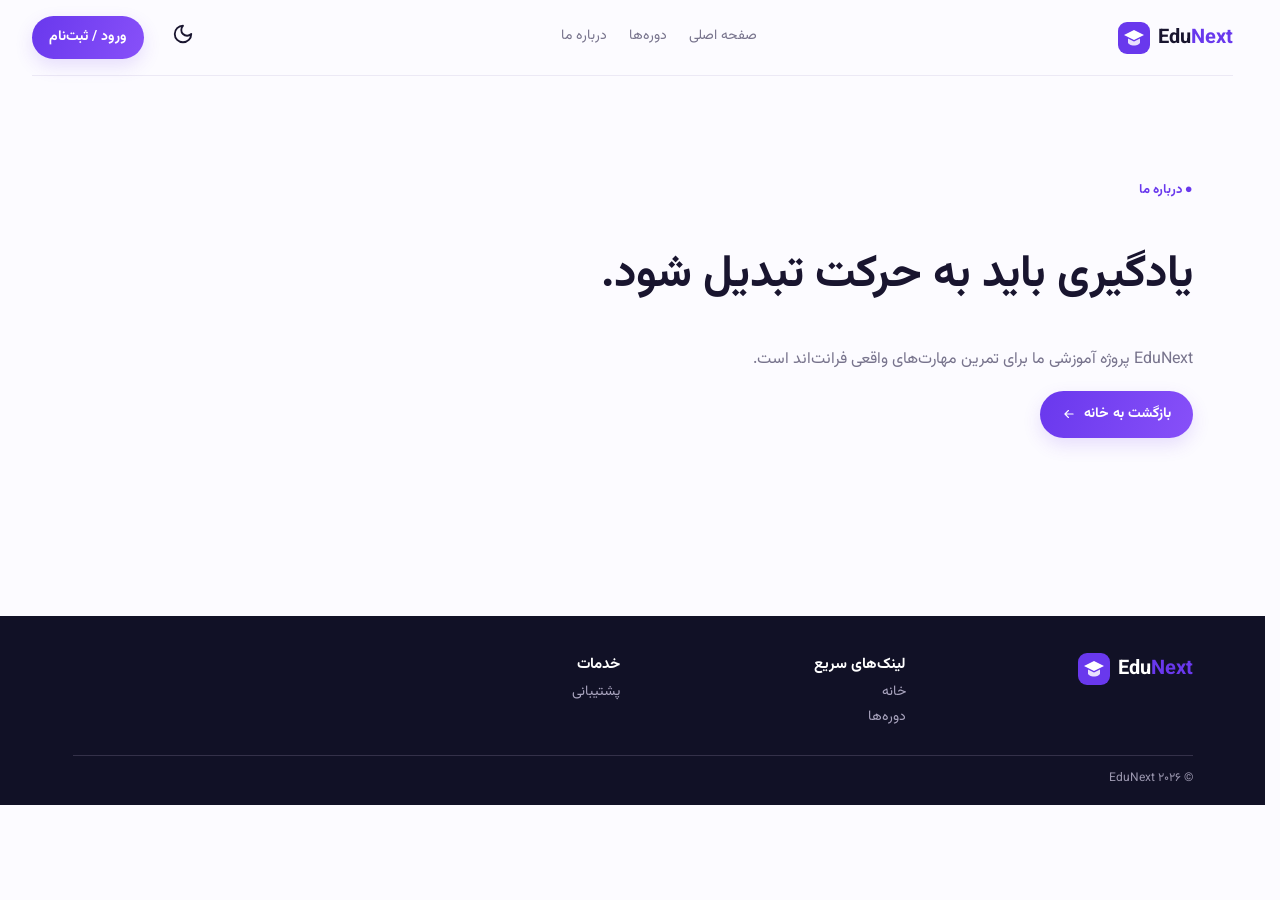
==== commit 44ba0dd5: "Change day and night icon and search" ====
--- a/about.html
+++ b/about.html
@@ -14,7 +14,7 @@
     <header class="header"><a class="logo" href="index.html"><svg class="logo-mark" viewBox="0 0 32 32" width="32" height="32" aria-hidden="true"><rect width="32" height="32" rx="9" fill="#6938ed"/><path d="M16 8 6 13l10 5 10-5-10-5Z" fill="#fff"/><path d="M10 16.5v4c0 1.5 2.7 3 6 3s6-1.5 6-3v-4l-6 3-6-3Z" fill="#fff" opacity=".85"/></svg><strong class="logo-text">Edu<span>Next</span></strong></a>
         <nav data-nav><a href="index.html">صفحه اصلی</a><a href="courses.html">دوره‌ها</a><a href="about.html">درباره ما</a>
         </nav>
-        <div class="tools"><button class="icon" data-theme-toggle aria-label="تغییر حالت شب و روز">☾</button><a
+        <div class="tools"><button class="icon" data-theme-toggle aria-label="تغییر حالت شب و روز"><svg class="ico ico-moon" viewBox="0 0 24 24" aria-hidden="true"><path d="M12 3a6 6 0 0 0 9 9 9 9 0 1 1-9-9Z"/></svg><svg class="ico ico-sun" viewBox="0 0 24 24" aria-hidden="true"><circle cx="12" cy="12" r="4"/><path d="M12 2v2m0 16v2M4.9 4.9l1.4 1.4m11.4 11.4 1.4 1.4M2 12h2m16 0h2M4.9 19.1l1.4-1.4M17.7 6.3l1.4-1.4"/></svg></button><a
                 class="btn small" href="auth.html">ورود / ثبت‌نام</a>
             <button class="icon menu-toggle" data-menu-toggle aria-label="باز و بسته کردن منو"
                 aria-expanded="false">☰</button>
--- a/css/styles.css
+++ b/css/styles.css
@@ -1179,4 +1179,24 @@
         opacity: 0;
         transform: translateY(12px)
     }
-}+}
+/* آیکون شب و روز */
+.icon .ico-sun {
+    display: none
+}
+
+.dark .icon .ico-moon {
+    display: none
+}
+
+.dark .icon .ico-sun {
+    display: inline
+}
+
+[data-theme-toggle] .ico {
+    transition: transform .4s
+}
+
+[data-theme-toggle]:hover .ico {
+    transform: rotate(20deg)
+}
